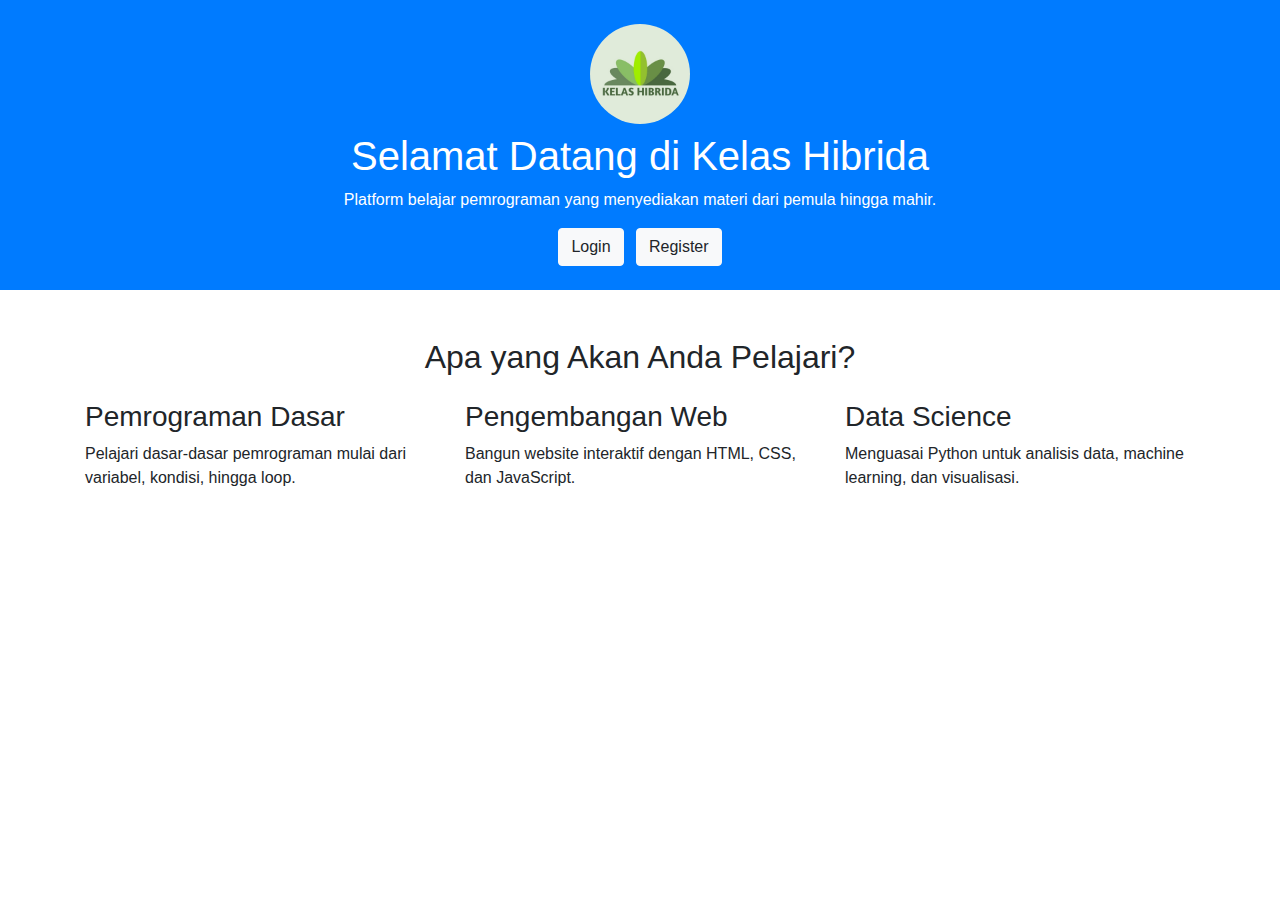
==== pemograman web/Task2/index.html @ 09cf1873 "Tugas2 web" ====
<!DOCTYPE html>
<html lang="en">
<head>
  <meta charset="UTF-8">
  <meta name="viewport" content="width=device-width, initial-scale=1.0">
  <title>Belajar Pemrograman - Halaman Awal</title>
  <link rel="stylesheet" href="https://stackpath.bootstrapcdn.com/bootstrap/4.5.2/css/bootstrap.min.css">
</head>
<body>
  <header class="bg-primary text-white text-center py-4">
    <img src="./images/logo.jpg" alt="Logo Belajar Pemrograman" width="100" class="mb-2 rounded-circle">
    <h1>Selamat Datang di Kelas Hibrida</h1>
    <p>Platform belajar pemrograman yang menyediakan materi dari pemula hingga mahir.</p>
    <div class="mt-3">
      <a href="login.html" class="btn btn-light mr-2">Login</a>
      <a href="register.html" class="btn btn-light">Register</a>
    </div>
  </header>

  <main class="container my-5">
    <h2 class="text-center">Apa yang Akan Anda Pelajari?</h2>
    <div class="row mt-4">
      <div class="col-md-4">
        <h3>Pemrograman Dasar</h3>
        <p>Pelajari dasar-dasar pemrograman mulai dari variabel, kondisi, hingga loop.</p>
      </div>
      <div class="col-md-4">
        <h3>Pengembangan Web</h3>
        <p>Bangun website interaktif dengan HTML, CSS, dan JavaScript.</p>
      </div>
      <div class="col-md-4">
        <h3>Data Science</h3>
        <p>Menguasai Python untuk analisis data, machine learning, dan visualisasi.</p>
      </div>
    </div>
  </main>
</body>
</html>
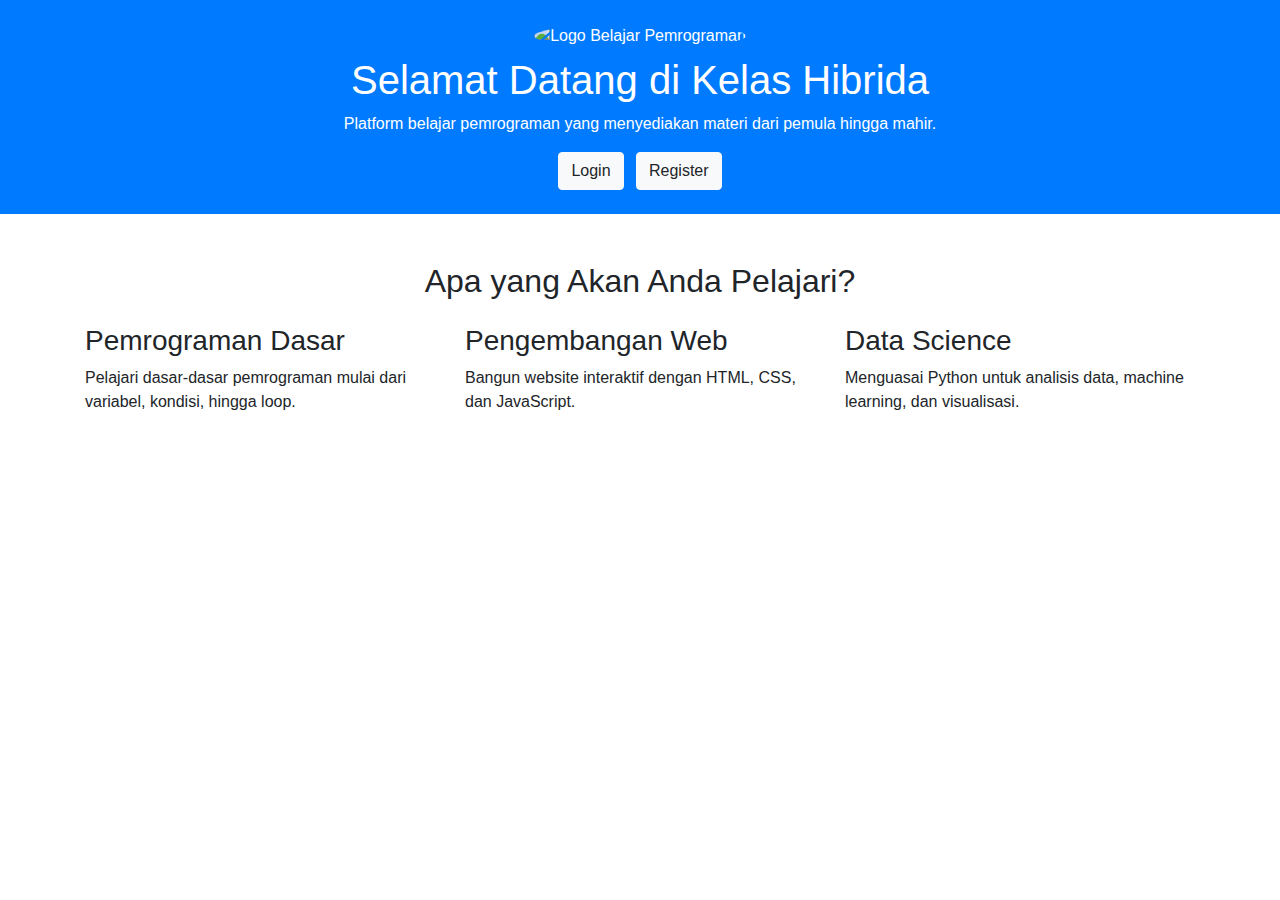
==== commit d650f9ca: "UTS web" ====
--- a/pemograman web/Task2/index.html
+++ b/pemograman web/Task2/index.html
@@ -8,7 +8,7 @@
 </head>
 <body>
   <header class="bg-primary text-white text-center py-4">
-    <img src="./images/logo.jpg" alt="Logo Belajar Pemrograman" width="100" class="mb-2 rounded-circle">
+    <img src="./images/python.png" alt="Logo Belajar Pemrograman" width="100" class="mb-2 rounded-circle">
     <h1>Selamat Datang di Kelas Hibrida</h1>
     <p>Platform belajar pemrograman yang menyediakan materi dari pemula hingga mahir.</p>
     <div class="mt-3">
